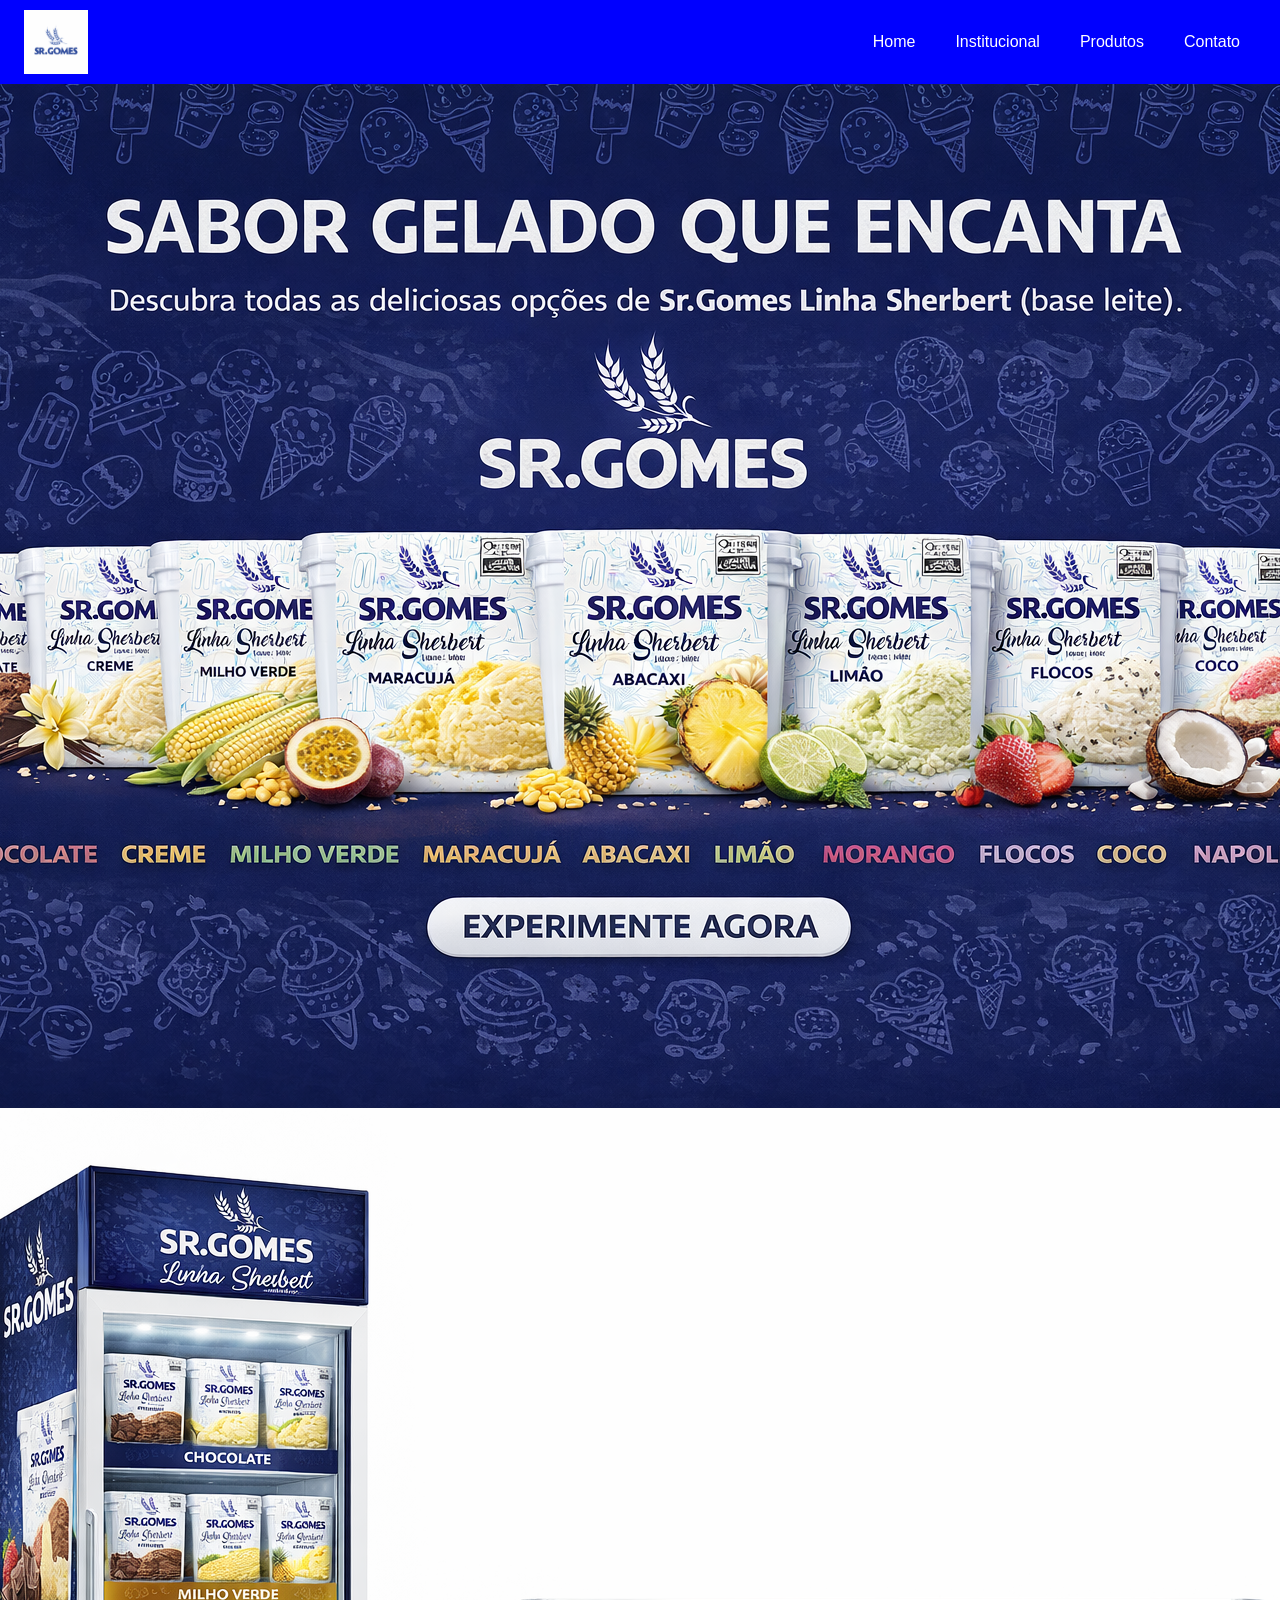
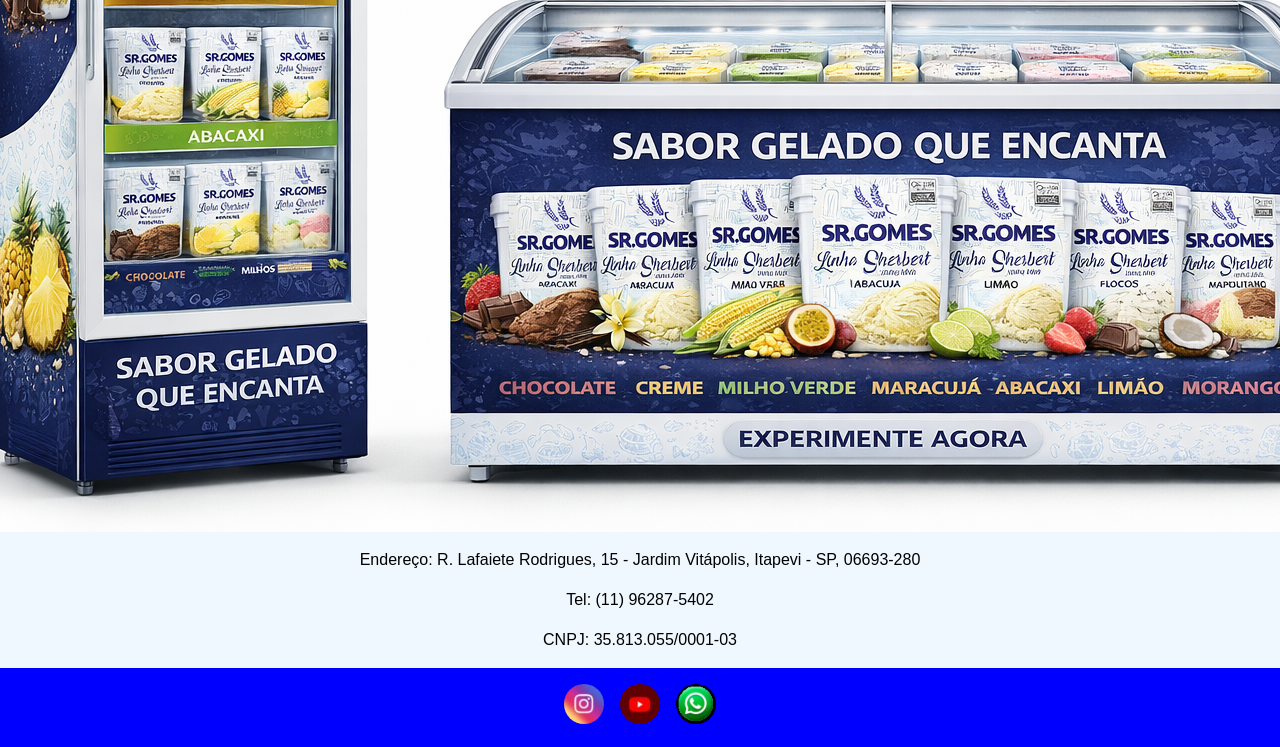
==== index.html @ 19b50842 "Add files via upload" ====
<!DOCTYPE html>
<html lang="pt-br">

<head>
    <meta charset="UTF-8">
    <meta name="viewport" content="width=device-width, initial-scale=1.0">
    <link rel="stylesheet" href="src/styles/styles.css">
    <link rel="shortcut icon" href="src/assets/imagens/logotipo senhor gomes.png" type="image/x-icon">
    <title>senhor gomes</title>
</head>

<body>
    <header>
        <div class="logotipo">
            <img src="src/assets/imagens/logotipo senhor gomes.png" alt="logotipo" />
        </div>
        <nav>
            <ul id="menu">
                <li class="fechar-mobile">X</li>
                <li><a href="index.html">Home</a></li>
                <li><a href="src/pages/institucional.html">Institucional</a></li>
                <li><a href="src/pages/produtos.html">Produtos</a></li>
                <li><a href="src/pages/contato.html">Contato</a></li>
            </ul>
        </nav>
        <div class="menu-burguer">
            <!-- <a href="https://www.flaticon.com/free-icons/drawer" title="drawer icons">Drawer icons created by Boris farias - Flaticon</a> -->
            <img src="src/assets/imagens/menu-burguer.png" alt="menu burguer" />
        </div>
    </header>
    <main>
        <div>
            <img src="src/assets/imagens/banner apresentação de todos os sabores.png" alt="banner principal">
        </div>
        <div>
            <img src="src/assets/imagens/freezer vitrine senhor gomes.png" alt=" vitrine">
        </div>
        <p>
            Endereço: R. Lafaiete Rodrigues, 15 - Jardim Vitápolis, Itapevi - SP,
            06693-280
        </p>
        <p>Tel: (11) 96287-5402</p>
        <p>CNPJ: 35.813.055/0001-03</p>
    </main>

    <footer id="redes-sociais">
        <a href=""><img src="src/assets/imagens/logo-instagram.jpg" alt="Instagram" /></a>
        <a href=""><img src="src/assets/imagens/logo-youtube.jpg" alt="YouTube" /></a>
        <a href="https://wa.me/5511962875402" target="_blank"><img src="src/assets/imagens/logo-whatssap.jpg"
                alt="WhatsApp" /></a>
    </footer>
    <script src="src/scripts/scripts.js"></script>
</body>

</html>

</body>

</html>
---- src/styles/styles.css ----
* {
    margin: 0px;
    padding: 0px;
}

html {
    font-size: 16px;
}

body {
    font-family: "Montserrat", sans-serif;
    background-color: aliceblue;
    line-height: 1.5;
    color: #444;
    display: flex;
    flex-direction: column;
    min-height: 100vh;
}

main {
    flex: 1;
}

/* ================= HEADER ================= */
header {
    display: flex;
    justify-content: space-between;
    align-items: center;
    background-color: blue;
    padding: 0.625rem 1.5rem;
}

div.logotipo {
    display: flex;
    align-items: center;
}

div.logotipo img {
    height: 4rem;
}

nav ul {
    display: flex;
    list-style: none;
    gap: 0.5rem;
}

nav li a {
    font-size: 1rem;
    text-decoration: none;
    color: white;
    padding: 0.5rem 1rem;
    border-radius: 0.25rem;
    transition: background-color 0.2s;
}

nav a {
    display: flex;
    align-items: center;
}

nav a:hover {
    cursor: pointer;
    background-color: rgba(255, 255, 255, 0.5);
}

div.menu-burguer,
nav>ul>li.fechar-mobile {
    display: none;
    cursor: pointer;
}

/* ================= TEXTOS ================= */
h1,
h2,
p {
    text-align: center;
    color: black;
}

h1 {
    font-size: 2rem;
    margin: 1.5rem 0;
    font-weight: 600;
    text-transform: uppercase;
}

h2 {
    font-size: 1.375rem;
    margin: 1.25rem 0;
    font-weight: 600;
    text-transform: uppercase;
}

p {
    font-size: 1rem;
    margin: 1rem 0;
    color: black;
}

div {
    display: flex;
    justify-content: center;
    align-items: center;
    background-color: white;
}

/* ================= CONTAINER E CARDS ================= */
div.container {
    display: grid;
    grid-template-columns: repeat(3, 1fr);
    gap: 1.5rem;
    justify-items: center;
    padding: 1.5rem 2rem;
    max-width: 1200px;
    margin: 0 auto;
}

div.cards {
    display: flex;
    flex-direction: column;
    align-items: center;
    justify-content: flex-start;
    background-color: #fff;
    border: 1px solid #e5e5e5;
    border-radius: 0.5rem;
    padding: 1.5rem;
    width: 100%;
    max-width: 340px;
    min-height: 420px;
    box-sizing: border-box;
}

div.cards img {
    width: 100%;
    height: 200px;
    object-fit: cover;
    object-position: center;
    border-radius: 0.375rem;
    display: block;
}

div.cards p {
    margin: 1.25rem 0;
    font-size: 1rem;
    font-weight: 500;
    color: #333;
    text-align: center;
    min-height: 3.5rem;
    line-height: 1.4;
    display: flex;
    align-items: center;
    justify-content: center;
}

div.cards button {
    width: 100%;
    max-width: 280px;
    padding: 0.875rem 1rem;
    font-weight: 600;
    font-size: 0.9375rem;
    border-radius: 0.375rem;
    cursor: pointer;
    background-color: blue;
    color: #222;
    border: none;
    transition: background-color 0.2s;
    margin-top: auto;
}

div.cards button:hover {
    background-color: blue;
}

/* ================= CONTATO ================= */
.contato-container {
    max-width: 600px;
    margin: 0 auto;
    padding: 0 1.5rem;
}

form {
    width: 100%;
}

form legend {
    display: block;
    font-size: 1.25rem;
    text-align: center;
    margin-bottom: 1rem;
    font-weight: 500;
    color: #444;
}

form fieldset {
    border: 1px solid #ddd;
    border-radius: 0.5rem;
    padding: 1.5rem;
    margin: 0 auto 1.5rem;
    display: flex;
    flex-direction: column;
    gap: 1rem;
}

.form-group {
    display: flex;
    flex-direction: column;
    gap: 0.25rem;
}

form label {
    font-size: 1rem;
    font-weight: 500;
    color: #444;
}

form input,
form textarea {
    width: 100%;
    padding: 0.75rem;
    border-radius: 0.375rem;
    border: 1px solid #ccc;
    font-family: "Montserrat", sans-serif;
    font-size: 1rem;
    background-color: #fff;
}

form textarea {
    resize: vertical;
    min-height: 75px;
}

form input:focus,
form textarea:focus {
    border-color: #ffa500;
    outline: none;
}

.form-buttons {
    display: flex;
    justify-content: center;
    gap: 0.75rem;
    flex-wrap: wrap;
}

.form-buttons input[type="submit"],
.form-buttons input[type="reset"] {
    min-width: 100px;
    padding: 0.75rem 1.5rem;
    border-radius: 0.375rem;
    border: none;
    background-color: blue;
    color: #222;
    cursor: pointer;
    font-weight: 600;
    font-size: 0.9375rem;
    transition: background-color 0.2s;
}

.form-buttons input[type="submit"]:hover,
.form-buttons input[type="reset"]:hover {
    background-color: blue;
}

.contato-info {
    text-align: center;
    margin: 1rem 0;
}

.contato-info p {
    font-size: 0.9375rem;
    margin: 0.5rem 0;
}

/* ================= RODAPÉ ================= */
div.rodapé {
    text-align: center;
    padding: 0.375rem 0;
}

footer#redes-sociais {
    display: flex;
    justify-content: center;
    gap: 1rem;
    background-color: blue;
    padding: 1rem 0;
    flex-wrap: wrap;
}

footer#redes-sociais img {
    width: 2.5rem;
    height: 2.5rem;
    border-radius: 50%;
    cursor: pointer;
    transition: transform 0.2s;
}

footer#redes-sociais img:hover {
    transform: scale(1.1);
}

/* ================= RESPONSIVO ================= */

/* Tablets */
@media (max-width: 1024px) {
    nav ul {
        display: none;
    }

    div.menu-burguer {
        display: flex;
        align-items: center;
    }

    div.menu-burguer img {
        width: 2rem;
    }

    nav ul.menu-mobile {
        display: flex;
        flex-direction: column;
        position: fixed;
        top: 0;
        left: 0;
        width: 100vw;
        height: 100vh;
        background-color: blue;
        padding-top: 4rem;
        align-items: center;
        gap: 1rem;
    }

    nav>ul.menu-mobile>li.fechar-mobile {
        position: absolute;
        top: 0.75rem;
        right: 0.75rem;
        font-size: 1.25rem;
    }

    div.container {
        grid-template-columns: repeat(2, 1fr);
        padding: 0.75rem;
        gap: 0.75rem;
    }

    .contato-container {
        padding: 0 0.75rem;
    }

    form fieldset {
        padding: 0.75rem;
    }
}

/* Smartphones */
@media (max-width: 768px) {
    div.container {
        grid-template-columns: 1fr;
    }

    header {
        padding: 0.5rem 1rem;
    }

    div.logotipo img {
        height: 2.5rem;
    }

    div.menu-burguer img {
        width: 1.75rem;
    }

    h1 {
        font-size: 1.5rem;
        margin: 1rem 0;
    }

    h2 {
        font-size: 1.125rem;
        margin: 1rem 0;
    }

    p {
        font-size: 0.9375rem;
        margin: 0.75rem 0;
    }

    .contato-container {
        padding: 0 1rem;
    }

    form legend {
        font-size: 1rem;
    }

    form fieldset {
        padding: 1rem;
        margin: 0 auto 1rem;
    }

    .form-buttons {
        flex-direction: column;
        align-items: stretch;
        gap: 0.5rem;
    }

    .form-buttons input {
        width: 100%;
    }

    .contato-info p {
        font-size: 0.9375rem;
    }
}

/* Smartphones pequenos */
@media (max-width: 480px) {
    div.cards {
        max-width: 100%;
        min-height: 380px;
        padding: 1.25rem;
    }

    div.cards img {
        width: 100%;
        height: 180px;
    }

    div.cards p {
        min-height: 3rem;
        font-size: 0.9375rem;
    }

    nav li a {
        font-size: 0.9375rem;
        padding: 0.5rem 1rem;
    }

    h1 {
        font-size: 1.375rem;
    }

    h2 {
        font-size: 1.0625rem;
    }

    p {
        font-size: 0.875rem;
    }

    form label {
        font-size: 0.9375rem;
    }

    .contato-info p {
        font-size: 0.875rem;
    }
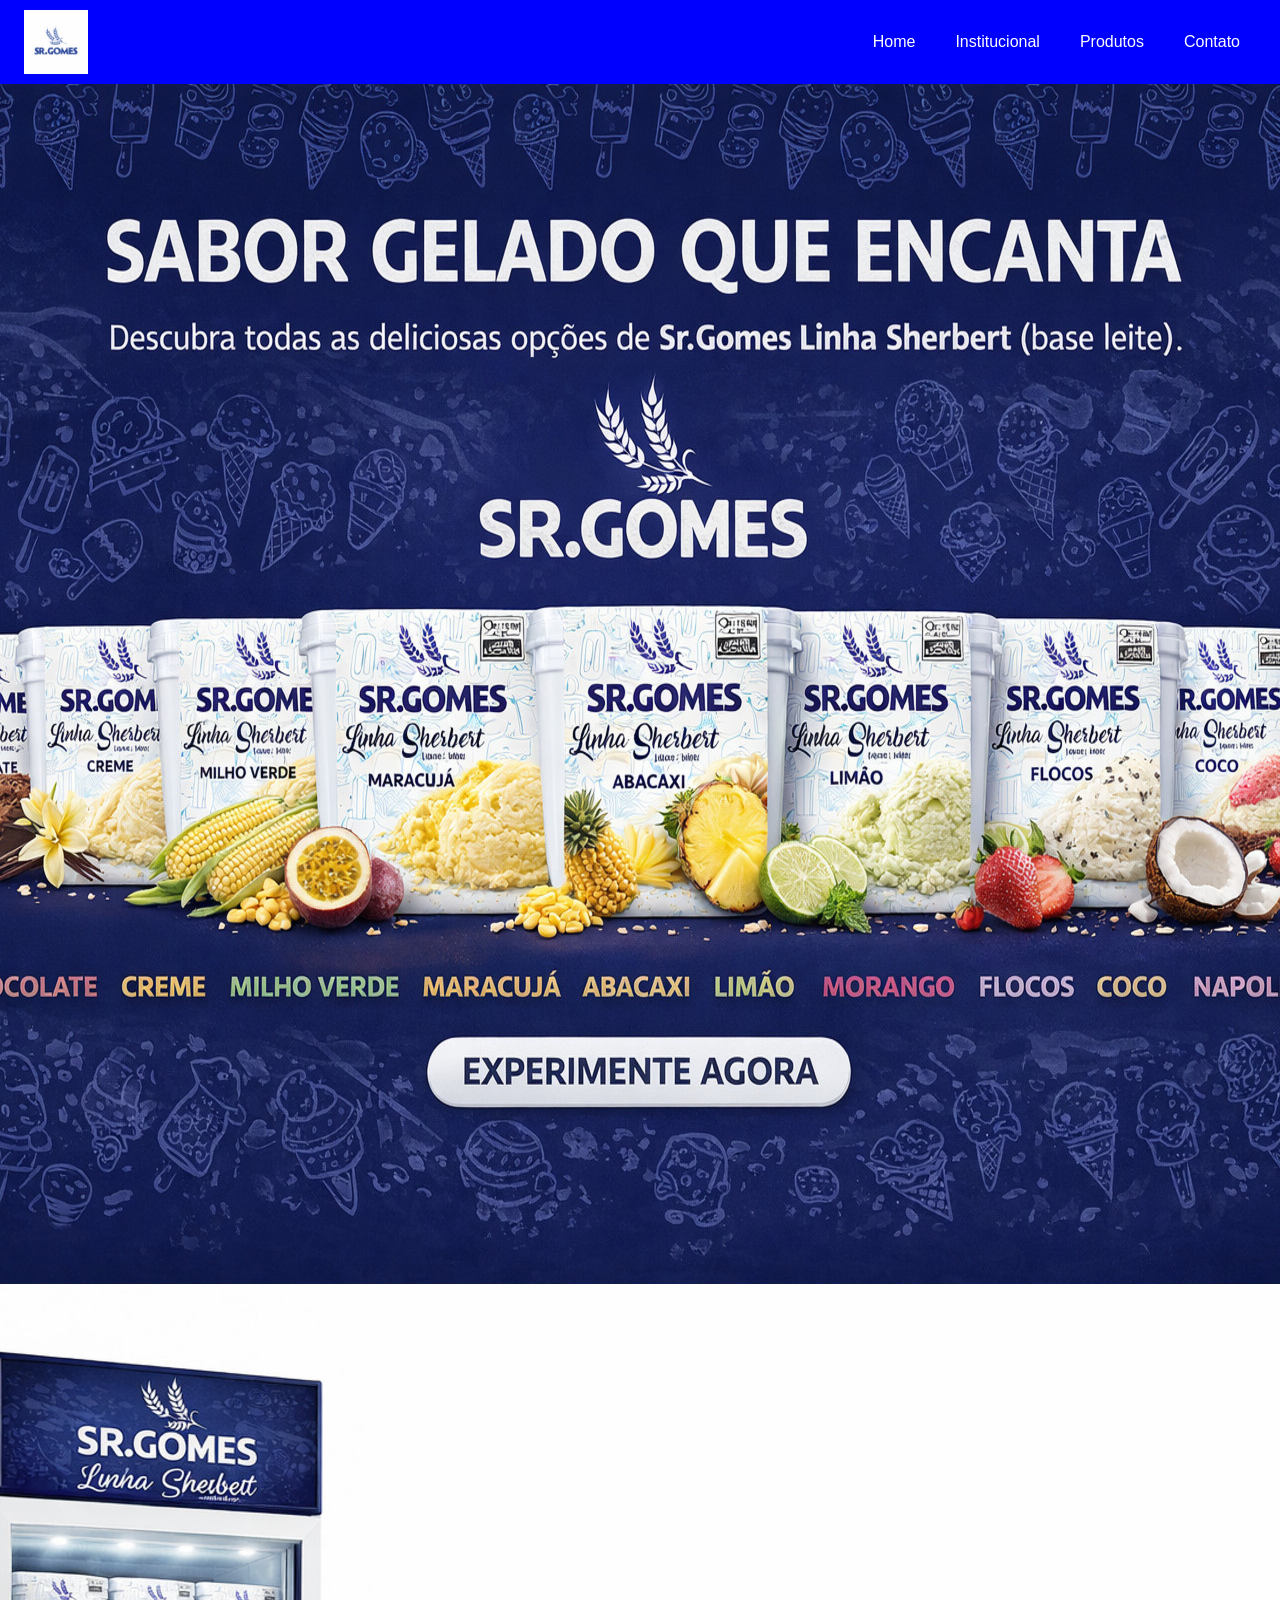
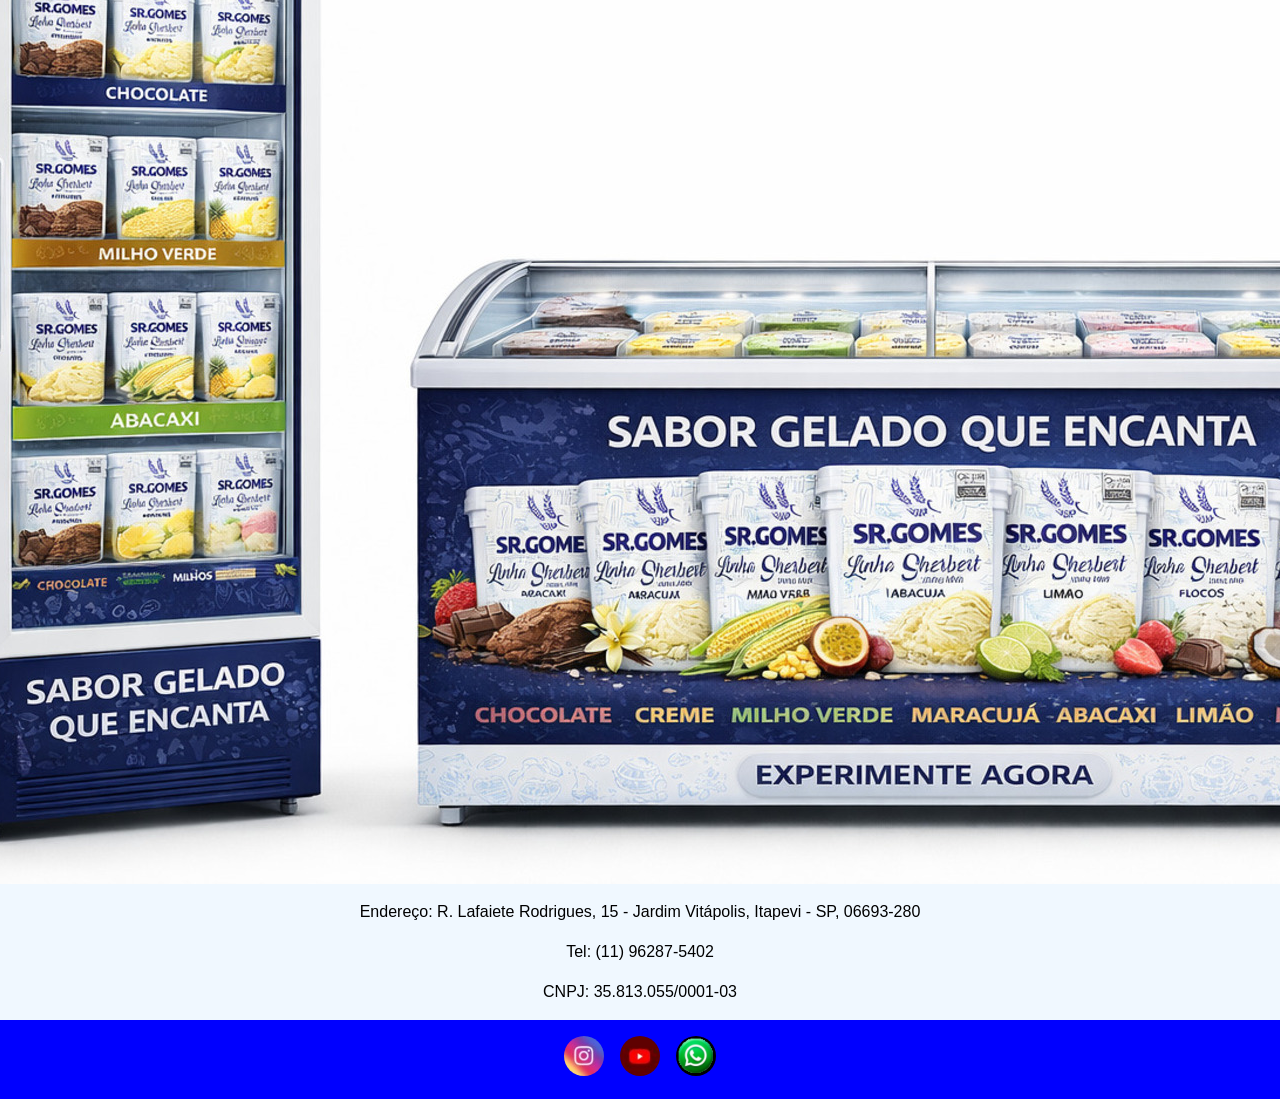
==== commit 5dd917d7: "Add files via upload" ====
--- a/index.html
+++ b/index.html
@@ -5,14 +5,14 @@
     <meta charset="UTF-8">
     <meta name="viewport" content="width=device-width, initial-scale=1.0">
     <link rel="stylesheet" href="src/styles/styles.css">
-    <link rel="shortcut icon" href="src/assets/imagens/logotipo senhor gomes.png" type="image/x-icon">
+    <link rel="shortcut icon" href="src/assets/imagens/logotipo senhor gomes.jpg" type="image/x-icon">
     <title>senhor gomes</title>
 </head>
 
 <body>
     <header>
         <div class="logotipo">
-            <img src="src/assets/imagens/logotipo senhor gomes.png" alt="logotipo" />
+            <img src="src/assets/imagens/logotipo senhor gomes.jpg" alt="logotipo" />
         </div>
         <nav>
             <ul id="menu">
@@ -25,15 +25,15 @@
         </nav>
         <div class="menu-burguer">
             <!-- <a href="https://www.flaticon.com/free-icons/drawer" title="drawer icons">Drawer icons created by Boris farias - Flaticon</a> -->
-            <img src="src/assets/imagens/menu-burguer.png" alt="menu burguer" />
+            <img src="src/assets/imagens/menu-burguer.jpg" alt="menu burguer" />
         </div>
     </header>
     <main>
         <div>
-            <img src="src/assets/imagens/banner apresentação de todos os sabores.png" alt="banner principal">
+            <img src="src/assets/imagens/banner apresentação de todos os sabores (1).jpg" alt="banner principal">
         </div>
         <div>
-            <img src="src/assets/imagens/freezer vitrine senhor gomes.png" alt=" vitrine">
+            <img src="src/assets/imagens/freezer vitrine senhor gomes (1).jpg" alt=" vitrine">
         </div>
         <p>
             Endereço: R. Lafaiete Rodrigues, 15 - Jardim Vitápolis, Itapevi - SP,
